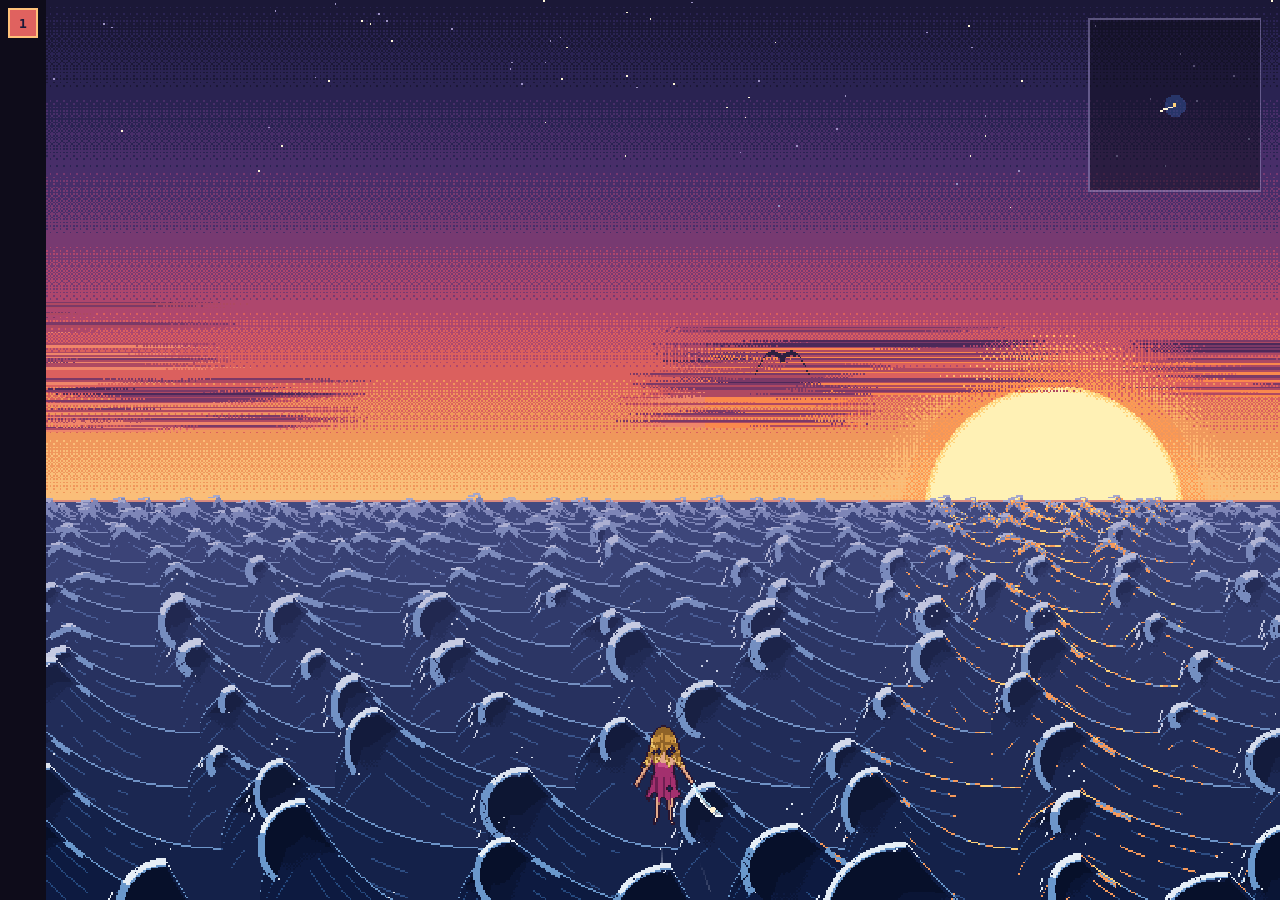
==== index.html @ db741830 "zephyr: start the game project from pixelSea's open-sea scene The game (flyer over a sunset sea on a" ====
<!doctype html>
<html lang="en">
<head>
  <meta charset="utf-8" />
  <meta name="viewport" content="width=device-width, initial-scale=1" />
  <title>zephyr</title>
  <style>
    html, body { margin: 0; height: 100%; background: #0e0c1a; overflow: hidden; }
    body { display: flex; }

    /* Left margin: one numbered tab per page, stacked from the top. */
    nav {
      display: flex;
      flex-direction: column;
      gap: 6px;
      padding: 8px;
      flex-shrink: 0;
    }
    nav button {
      width: 30px;
      height: 30px;
      padding: 0;
      border: 2px solid #3a3566;
      border-radius: 0; /* square, to suit the pixel art */
      background: #1b1838;
      color: #9d93c4;
      font: bold 13px/1 ui-monospace, "Cascadia Mono", Consolas, monospace;
      cursor: pointer;
    }
    nav button:hover { border-color: #7a3b73; color: #fff6d8; }
    nav button[aria-current="true"] { background: #e0625f; border-color: #ffc27a; color: #1b1838; }

    /* The selected page fills the rest of the window. Each page is its own
       document, so its code, animation loop and scaling stay self-contained. */
    iframe { flex: 1; border: 0; display: block; height: 100%; }
  </style>
</head>
<body>
  <nav aria-label="Pages"></nav>
  <iframe title="Page"></iframe>
  <script>
    // Tab 1 is the game itself; the tabs after it will be the game's menus,
    // modes and options. To add one: put its page in pages/ and add a line
    // here. Tabs are numbered in this order.
    const PAGES = [
      { file: "pages/game.html", title: "Play (↑/W faster, ↓/S slower, ←/→ or A/D turn, M chart, F frame time, click / right-click to slash, Space to jump)" },
    ];

    const nav = document.querySelector("nav");
    const frame = document.querySelector("iframe");

    const buttons = PAGES.map((page, i) => {
      const b = document.createElement("button");
      b.type = "button";
      b.textContent = i + 1;
      b.title = page.title;
      b.addEventListener("click", () => { location.hash = i + 1; });
      nav.appendChild(b);
      return b;
    });

    // The URL hash (#1, #2, …) says which page is showing, so a refresh or
    // a bookmark lands on the same one.
    function show() {
      const n = parseInt(location.hash.slice(1), 10);
      const i = n >= 1 && n <= PAGES.length ? n - 1 : 0;
      if (frame.getAttribute("src") !== PAGES[i].file) frame.src = PAGES[i].file;
      frame.title = PAGES[i].title;
      buttons.forEach((b, j) => b.setAttribute("aria-current", String(j === i)));
    }
    addEventListener("hashchange", show);
    show();

    // Hand keyboard focus to the page, so the game hears its keys without
    // having to be clicked first — whenever a page loads, and after a tab
    // is clicked (which otherwise keeps focus on the tab button).
    const focusPage = () => frame.contentWindow && frame.contentWindow.focus();
    frame.addEventListener("load", focusPage);
    nav.addEventListener("click", () => setTimeout(focusPage));
  </script>
</body>
</html>
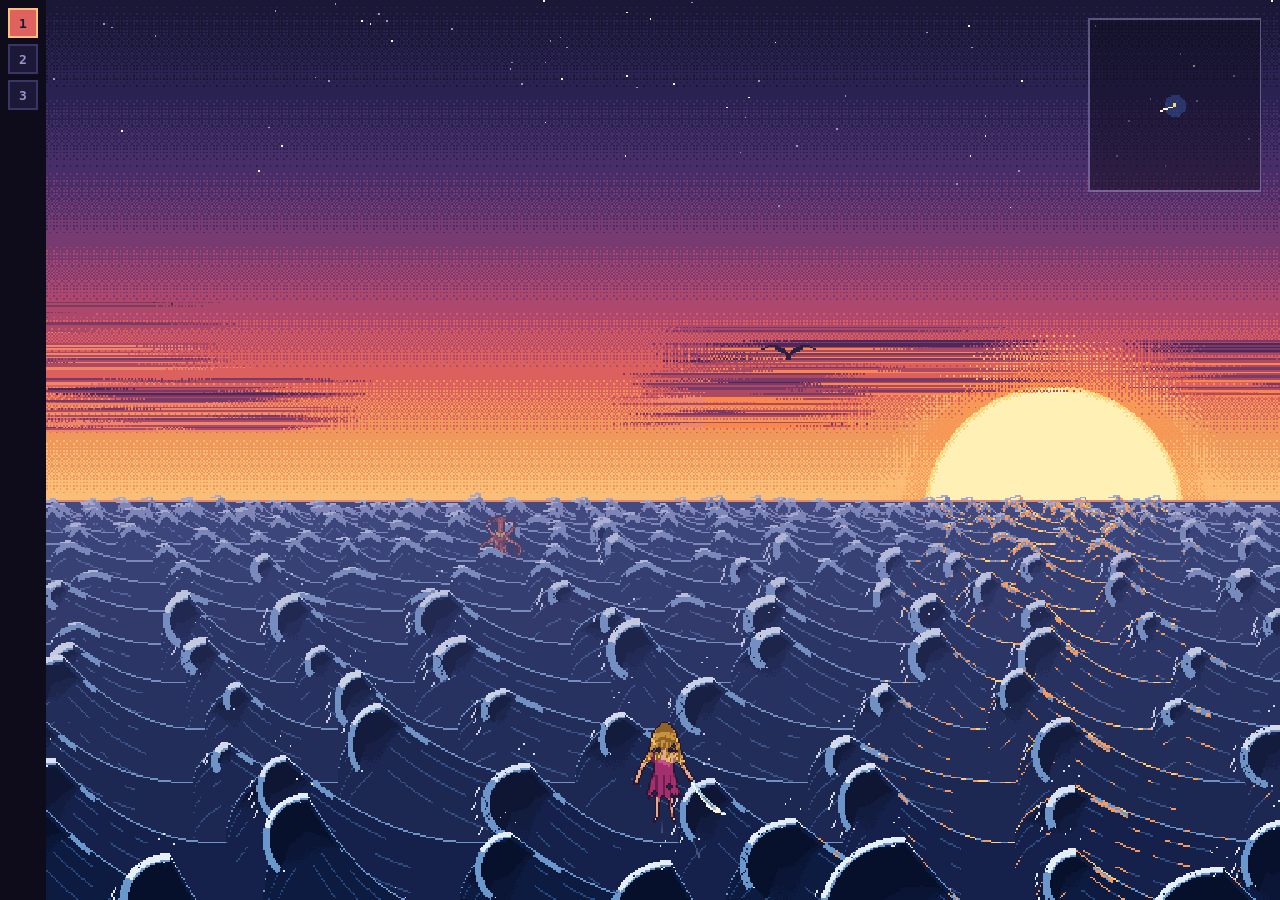
==== commit 80eee23f: "zephyr: squid enemies, terrain, fighting, and the dev index tabs - Squids (js/enemies.js): enchanted" ====
--- a/index.html
+++ b/index.html
@@ -39,11 +39,16 @@
   <nav aria-label="Pages"></nav>
   <iframe title="Page"></iframe>
   <script>
-    // Tab 1 is the game itself; the tabs after it will be the game's menus,
-    // modes and options. To add one: put its page in pages/ and add a line
-    // here. Tabs are numbered in this order.
+    // Tab 1 is the game itself. Tabs 2 and 3 are development modules —
+    // indexes for looking at enemies and maps in isolation while tweaking
+    // them. Menus, modes and options will follow. To add one: put its page
+    // in pages/ and add a line here. Tabs are numbered in this order, and
+    // the number keys switch to them (1–9; each page passes its number
+    // keys up here — see js/tabkeys.js).
     const PAGES = [
-      { file: "pages/game.html", title: "Play (↑/W faster, ↓/S slower, ←/→ or A/D turn, M chart, F frame time, click / right-click to slash, Space to jump)" },
+      { file: "pages/game.html", title: "Play (↑/W faster, ↓/S slower, ←/→ or A/D turn, M chart, F frame time, click / right-click to slash, Space to jump, Esc to pause)" },
+      { file: "pages/enemies.html", title: "Enemy index" },
+      { file: "pages/maps.html", title: "Map index" },
     ];
 
     const nav = document.querySelector("nav");
@@ -53,7 +58,7 @@
       const b = document.createElement("button");
       b.type = "button";
       b.textContent = i + 1;
-      b.title = page.title;
+      b.title = page.title + " — key " + (i + 1);
       b.addEventListener("click", () => { location.hash = i + 1; });
       nav.appendChild(b);
       return b;
@@ -69,6 +74,15 @@
       buttons.forEach((b, j) => b.setAttribute("aria-current", String(j === i)));
     }
     addEventListener("hashchange", show);
+
+    // Number keys: from a page (passed up by js/tabkeys.js), or pressed
+    // while the shell itself has the keyboard.
+    const goTo = (n) => { if (n >= 1 && n <= PAGES.length) location.hash = n; };
+    addEventListener("message", (e) => { if (e.data && typeof e.data.zephyrTab === "number") goTo(e.data.zephyrTab); });
+    addEventListener("keydown", (e) => {
+      const m = /^Digit([1-9])$/.exec(e.code);
+      if (m && !e.repeat && !e.ctrlKey && !e.altKey && !e.metaKey) goTo(Number(m[1]));
+    });
     show();
 
     // Hand keyboard focus to the page, so the game hears its keys without
